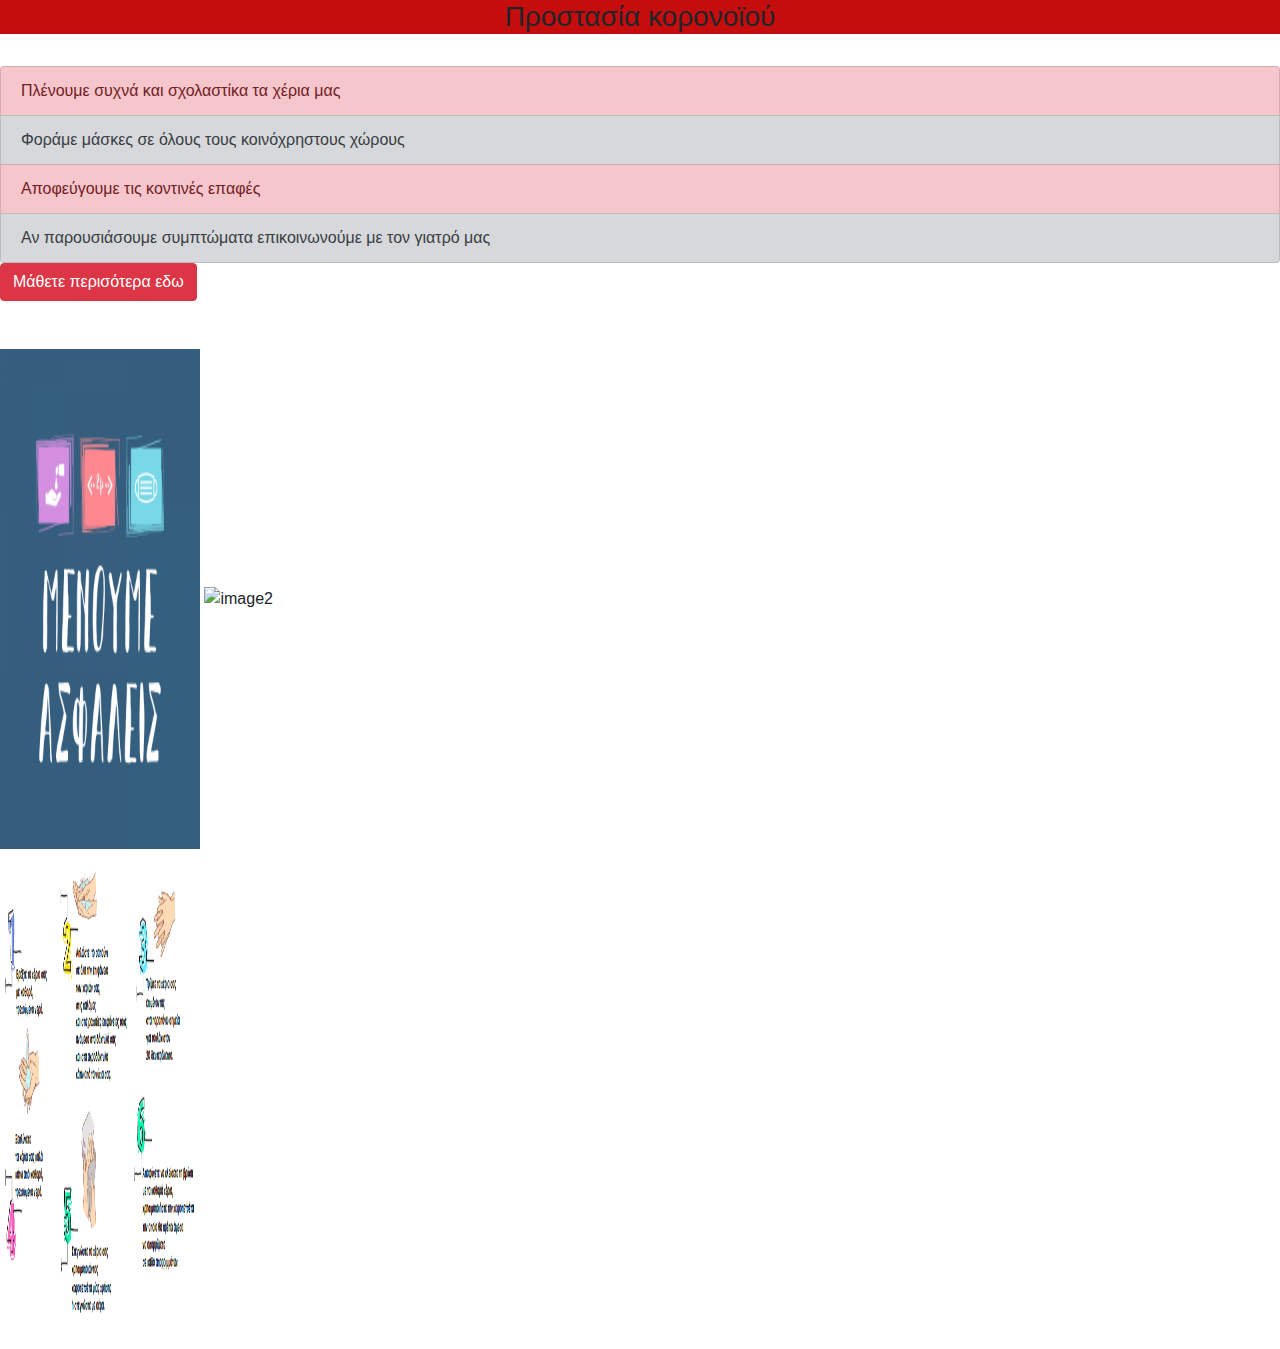
==== about.html @ 2c073e98 "Initial commit" ====
<!DOCTYPE html>
<html>
    <head>
        <script src="https://code.jquery.com/jquery-3.2.1.slim.min.js" integrity="sha384-KJ3o2DKtIkvYIK3UENzmM7KCkRr/rE9/Qpg6aAZGJwFDMVNA/GpGFF93hXpG5KkN" crossorigin="anonymous"></script>
        <script src="https://cdnjs.cloudflare.com/ajax/libs/popper.js/1.12.9/umd/popper.min.js" integrity="sha384-ApNbgh9B+Y1QKtv3Rn7W3mgPxhU9K/ScQsAP7hUibX39j7fakFPskvXusvfa0b4Q" crossorigin="anonymous"></script>
        <script src="https://maxcdn.bootstrapcdn.com/bootstrap/4.0.0/js/bootstrap.min.js" integrity="sha384-JZR6Spejh4U02d8jOt6vLEHfe/JQGiRRSQQxSfFWpi1MquVdAyjUar5+76PVCmYl" crossorigin="anonymous"></script>
                <script src="https://cdn.jsdelivr.net/npm/bootstrap@5.1.1/dist/js/bootstrap.bundle.min.js" integrity="sha384-/bQdsTh/da6pkI1MST/rWKFNjaCP5gBSY4sEBT38Q/9RBh9AH40zEOg7Hlq2THRZ" crossorigin="anonymous"></script> 
                <link rel="stylesheet" href="https://stackpath.bootstrapcdn.com/bootstrap/4.1.3/css/bootstrap.min.css" crossorigin="anonymous">
                <link rel="stylesheet" type="text/css" href="./css/styles.css"/>
                <title>About</title>   
    </head>
    <body>
        <h3 id="title"> Προστασία κορονοϊού</h3>
        <br>
        <ul class="list-group">
            
          
            
            <li class="list-group-item list-group-item-danger">Πλένουμε συχνά και σχολαστίκα τα χέρια μας </li>
            <li class="list-group-item list-group-item-secondary">Φοράμε μάσκες σε όλους τους κοινόχρηστους χώρους </li>
            <li class="list-group-item list-group-item-danger">Αποφεύγουμε τις κοντινές επαφές </li>
            <li class="list-group-item list-group-item-secondary">Αν παρουσιάσουμε συμπτώματα επικοινωνούμε με τον γιατρό μας </li>
            
          </ul>
          <button id="buttons" type="button" class="btn btn-danger">Μάθετε περισότερα εδω</button>
          <div id="carouselExampleIndicators" class="carousel slide" data-ride="carousel">
            <ol class="carousel-indicators">
              <li data-target="#carouselExampleIndicators" data-slide-to="0" class="active"></li>
              <li data-target="#carouselExampleIndicators" data-slide-to="1"></li>
              <li data-target="#carouselExampleIndicators" data-slide-to="2"></li>
            </ol>
<br>
<br>
<div id=image>
<img src="./assets/images/image.png" alt="image">
<img src="./assets/images/image(2).png" alt="image2">
<img src="./assets/images/image2.png" alt="image3">
</div>

    </body>
</html>
---- css/styles.css ----
img{width:200px;
height:500px;}

#carousel{margin: 5%;}

#images{width: 500px;
height:300px;}

#buttons{text-align: center;}

#title{background-color: rgb(197, 13, 13);
text-align: center;
font-family: Impact, Haettenschweiler, 'Arial Narrow Bold', sans-serif;
}

#image{width: 400px;
height: 400px;}
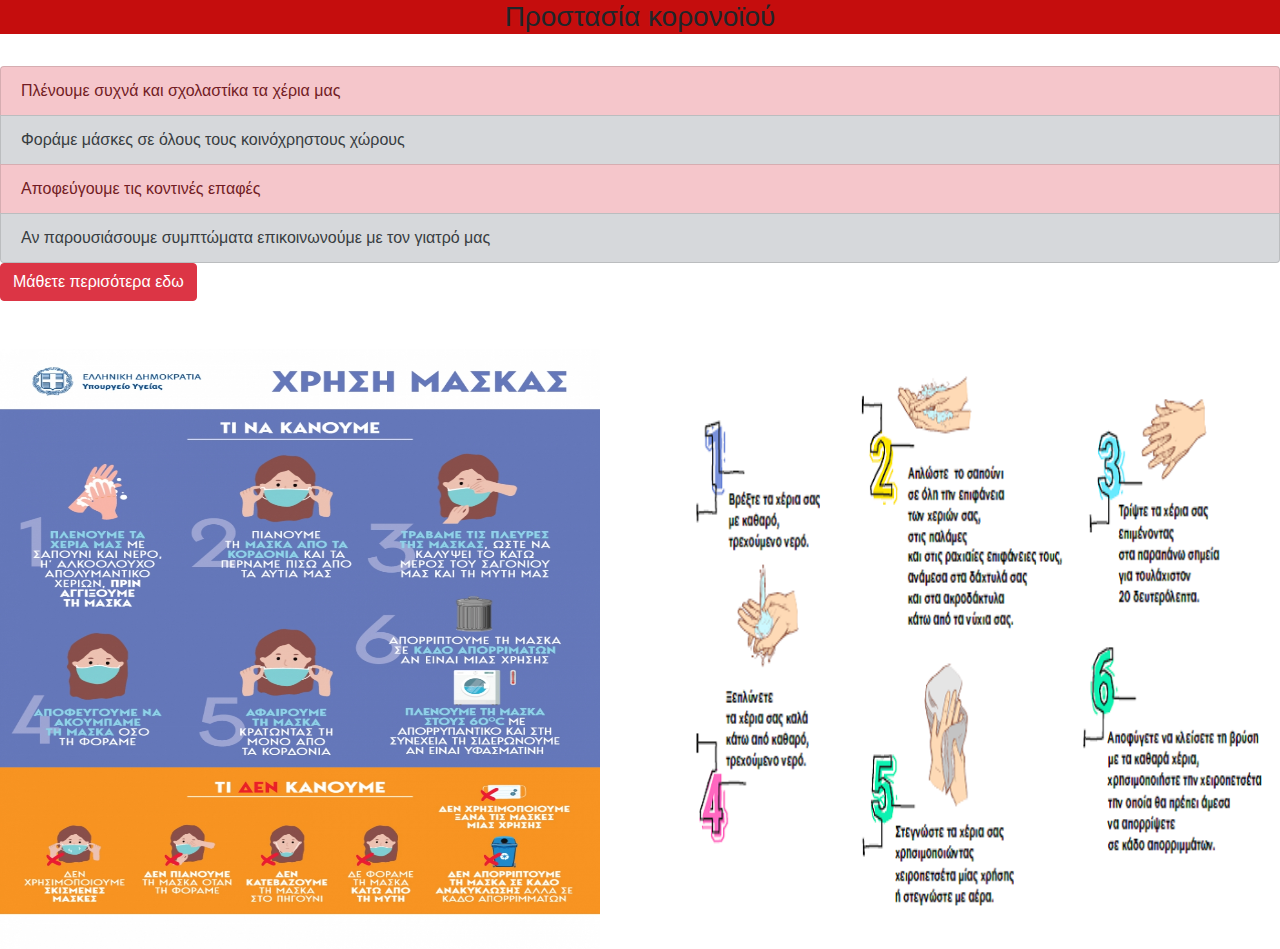
==== commit af2a00a5: "add images" ====
--- a/about.html
+++ b/about.html
@@ -30,12 +30,10 @@
               <li data-target="#carouselExampleIndicators" data-slide-to="2"></li>
             </ol>
 <br>
-<br>
-<div id=image>
-<img src="./assets/images/image.png" alt="image">
-<img src="./assets/images/image(2).png" alt="image2">
-<img src="./assets/images/image2.png" alt="image3">
-</div>
+<br> 
 
-    </body>
+<img id="images" src="./assets/images/image (2).png" class="rounded float-left" alt="χρήση μάσκας">
+<img id="images" src="./assets/images/image2.png" class="rounded float-right" alt="πλύσιμο χεριών">
+
+</body>
 </html>--- a/css/styles.css
+++ b/css/styles.css
@@ -13,5 +13,5 @@
 font-family: Impact, Haettenschweiler, 'Arial Narrow Bold', sans-serif;
 }
 
-#image{width: 400px;
-height: 400px;}+#images{width: 600px;
+height: 600px;}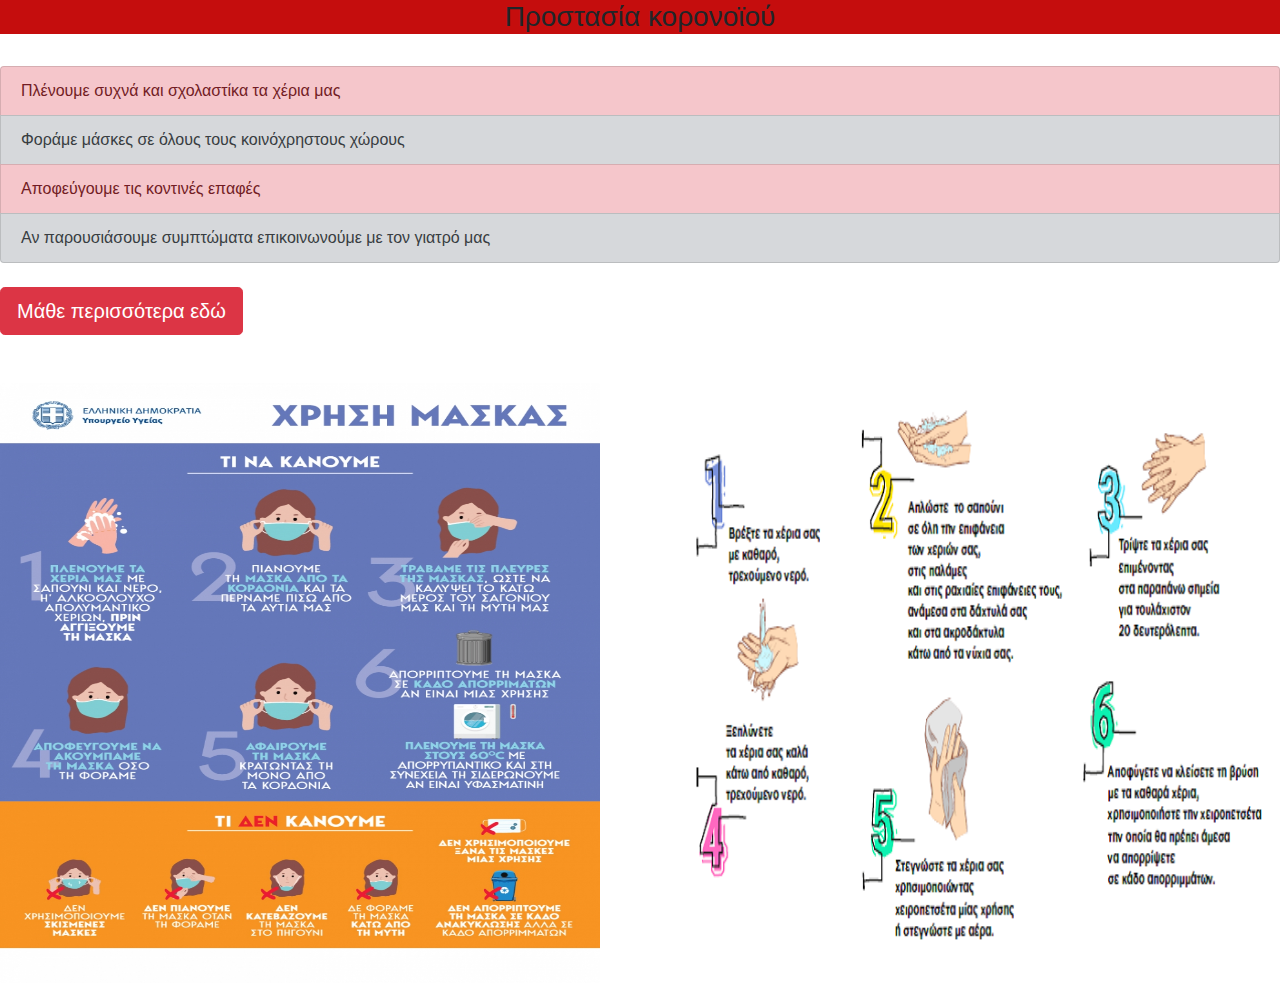
==== commit d435fb83: "add url" ====
--- a/about.html
+++ b/about.html
@@ -22,7 +22,9 @@
             <li class="list-group-item list-group-item-secondary">Αν παρουσιάσουμε συμπτώματα επικοινωνούμε με τον γιατρό μας </li>
             
           </ul>
-          <button id="buttons" type="button" class="btn btn-danger">Μάθετε περισότερα εδω</button>
+          <br>
+          <a href="https://menoumespiti.gr/" class="btn btn-danger btn-lg" tabindex="-1" role="button" aria-disabled="true">Μάθε περισσότερα εδώ</a>
+         <br>
           <div id="carouselExampleIndicators" class="carousel slide" data-ride="carousel">
             <ol class="carousel-indicators">
               <li data-target="#carouselExampleIndicators" data-slide-to="0" class="active"></li>
--- a/css/styles.css
+++ b/css/styles.css
@@ -6,7 +6,7 @@
 #images{width: 500px;
 height:300px;}
 
-#buttons{text-align: center;}
+#buttons{margin:auto;}
 
 #title{background-color: rgb(197, 13, 13);
 text-align: center;
